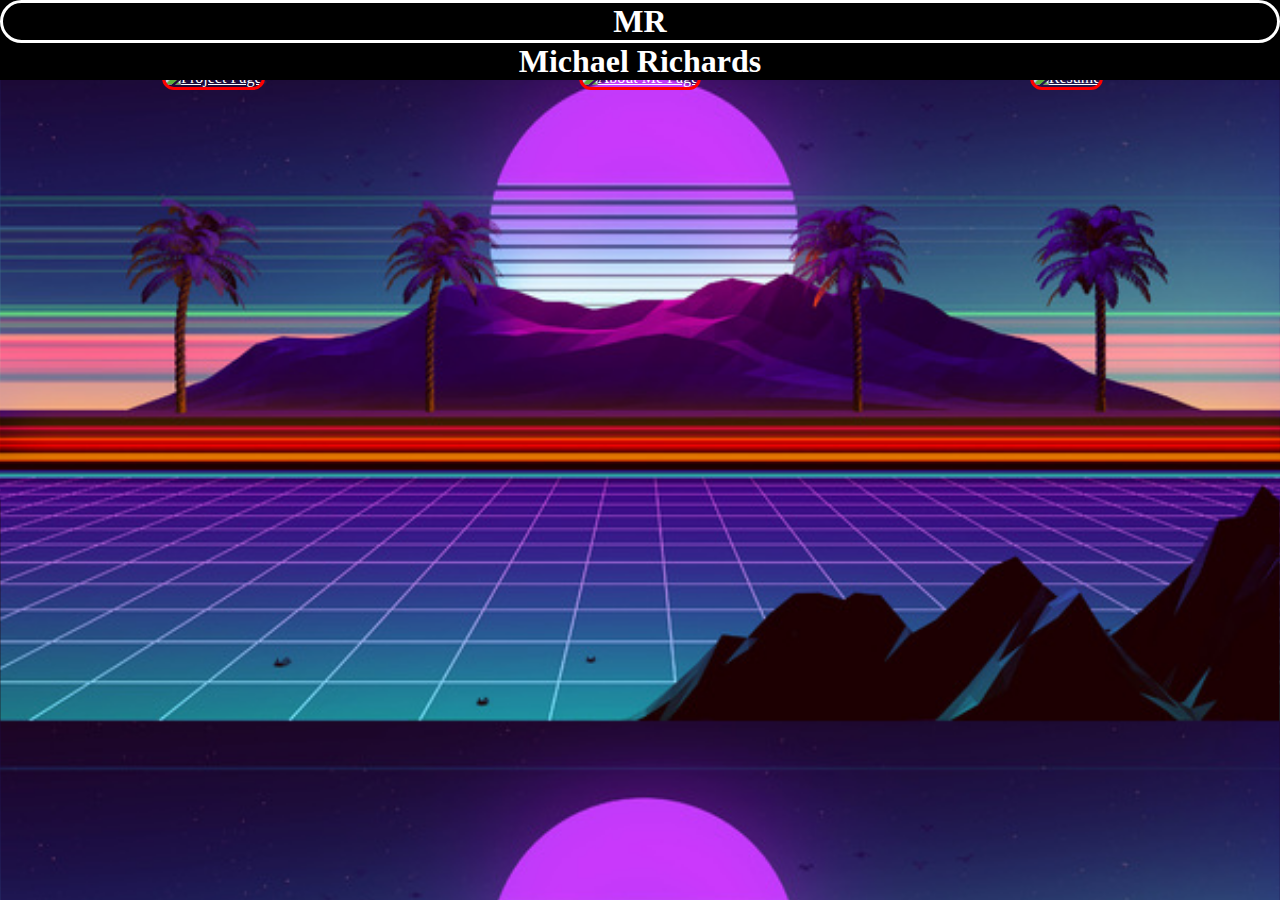
==== index.html @ 2d1ab19a "moved index page" ====
<!DOCTYPE html>
<html lang="en">
  <head>
    <meta charset="UTF-8" />
    <meta name="viewport" content="width=device-width, initial-scale=1.0" />
    <title>Mike Profile</title>
    <link rel="stylesheet" type="text/css" href="index.css" />
  </head>
  <body>
    <div id="navigation-bar">
      <nav>
          <ul>
              <li><h1 id="initials">MR</h1></li>
              <li> <h1>Michael Richards</h1></li>
          </ul>
      </nav>
    </div>
      <div id="profile">
        <img id="profile-pic" src="../resources/profile_image.jpg"></img>
        <div>  
          <a class="links" href="../projects/projects.html"></href><img src="../resources/project.jpg" alt="Project Page"></a></img>  </a>
          <a class="links" href="../about/about.html"><img src="../resources/about_me.jpg" alt="About Me Page"></a>
          <a class="links" href="../about/about.html"><img src="../resources/resume.jpg" alt="Resume"></a>
      </div>
      </div>
  </body>
</html>
---- index.css ----
ul {
    list-style: none;
  }
  
  * {
    color: white;
    margin: 0;
    padding: 0;
  }
  
  img {
    border-radius: 20px;
    border-color: red;
    border-style: solid;
    margin: 10px;
  }
  
  #initials {
    border-radius: 30px;
    border-color: white;
    border-style: solid;
  }
  
  body {
    background-image: url(../resources/background.jpg);
    background-size: cover;
  }
  
  nav {
      background-color: black;
      width: 100%;
      position: fixed;
  }
body{
  text-align: center;
}
  
  #profile-pic {
    height: 40rem
  }

  #profile{
    margin: auto;
    padding-top: 10px;
  }

  .links {
    float: left;
    width: 33.33%;
  }

  img {
    height: 150px;
  }
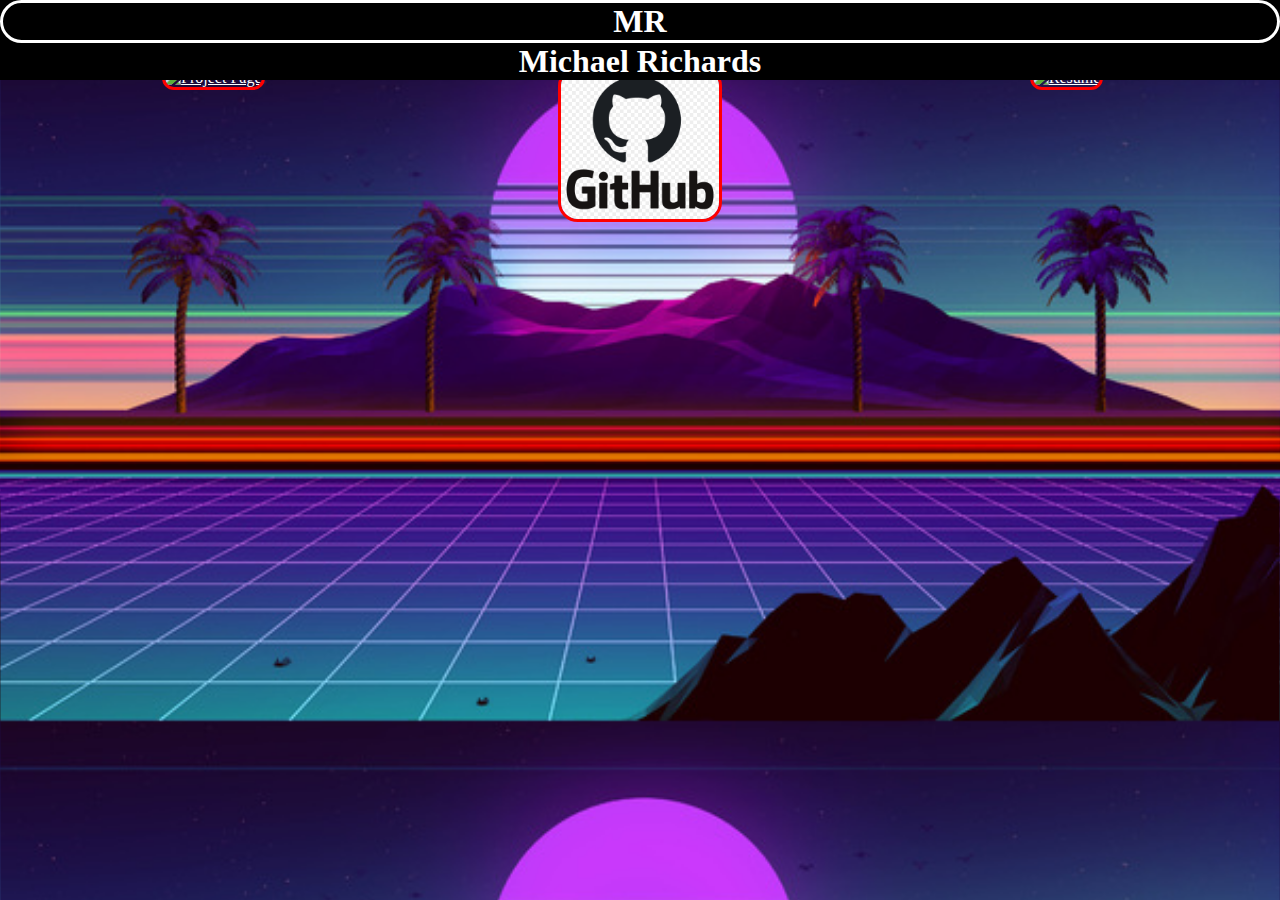
==== commit f50a23ae: "added project desc, changed css, added in some resources" ====
--- a/index.html
+++ b/index.html
@@ -16,11 +16,11 @@
       </nav>
     </div>
       <div id="profile">
-        <img id="profile-pic" src="../resources/profile_image.jpg"></img>
+        <img id="profile-pic" src="./resources/profile_image.jpg"></img>
         <div>  
-          <a class="links" href="../projects/projects.html"></href><img src="../resources/project.jpg" alt="Project Page"></a></img>  </a>
-          <a class="links" href="../about/about.html"><img src="../resources/about_me.jpg" alt="About Me Page"></a>
-          <a class="links" href="../about/about.html"><img src="../resources/resume.jpg" alt="Resume"></a>
+          <a class="links" href="./projects/projects.html"></href><img src="./resources/project.jpg" alt="Project Page"></a></img>  </a>
+          <a class="links" href="https://github.com/mnmr1996development"><img src="./resources/464-4644573_github-logo-png-github-transparent-png.png" alt="Link to Github"></a>
+          <a class="links" href="resume/resume.html" ><img src="./resources/resume.jpg" alt="Resume"></a>
       </div>
       </div>
   </body>
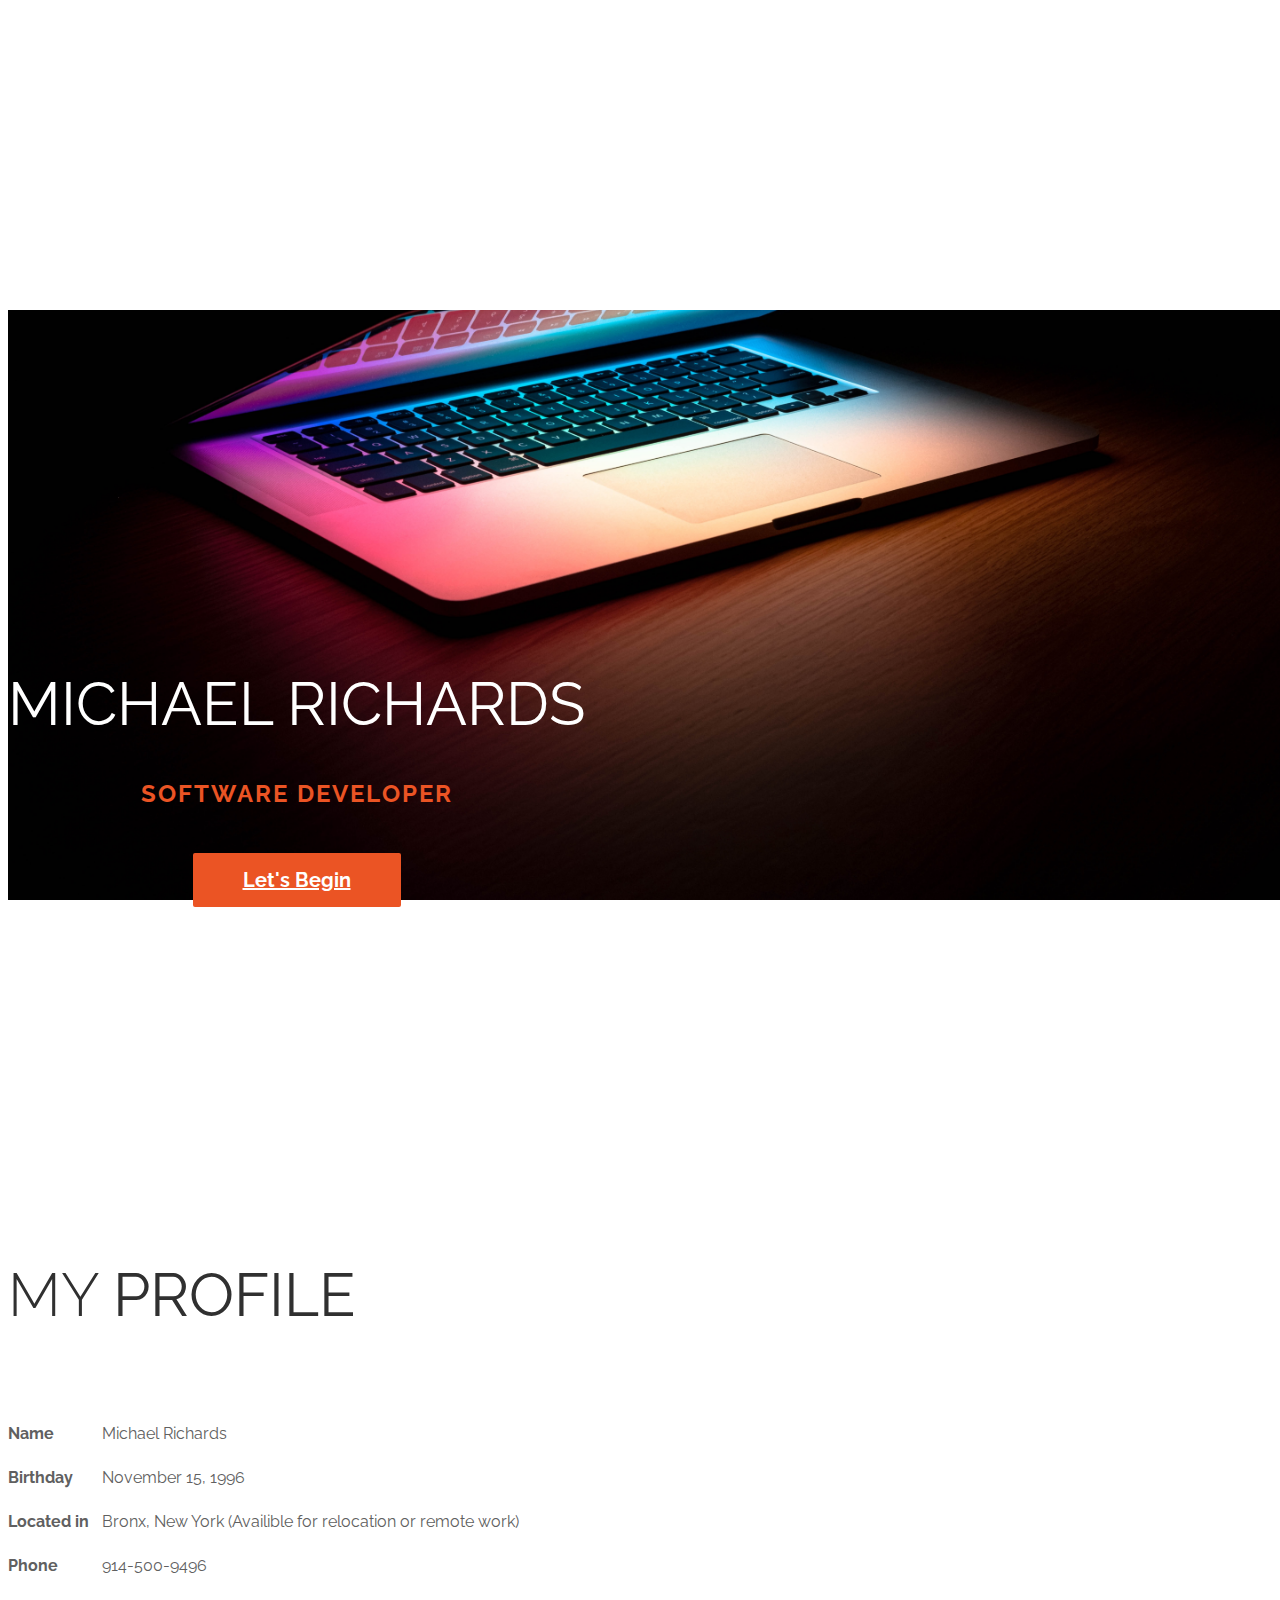
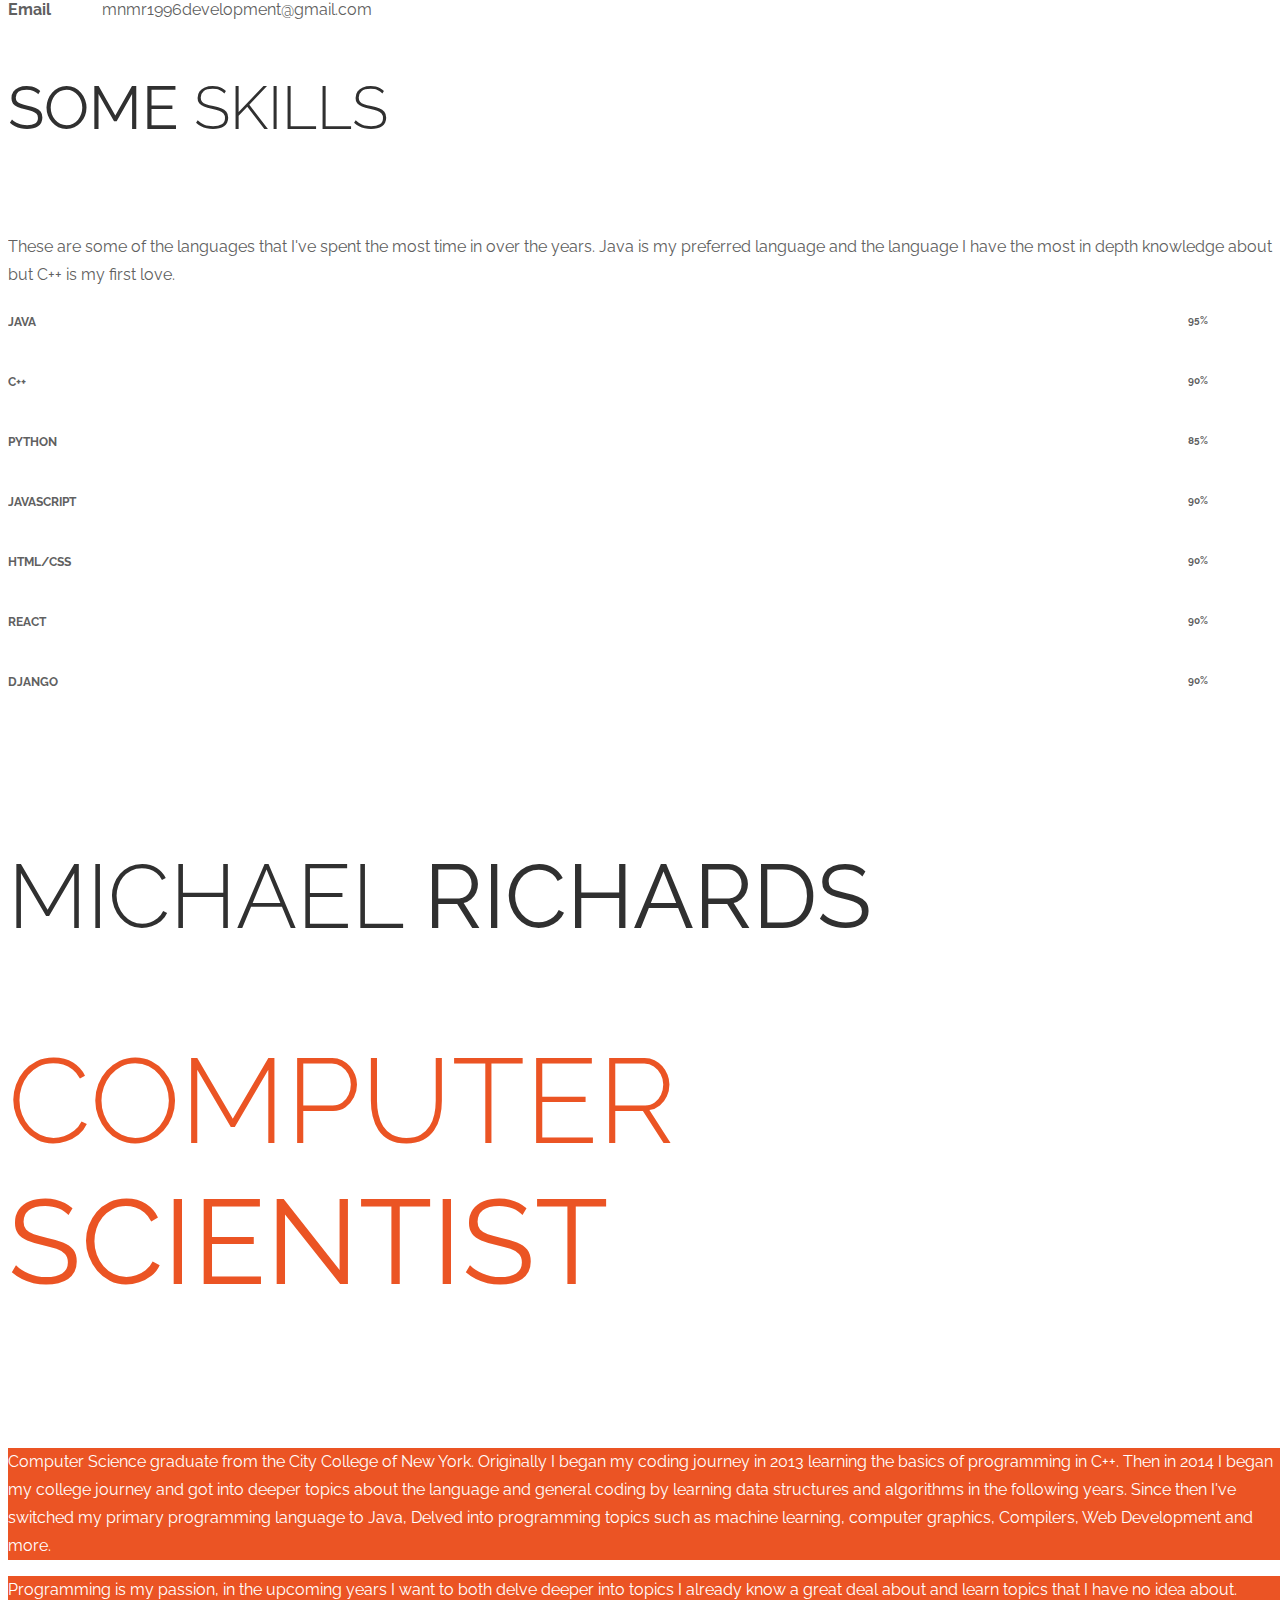
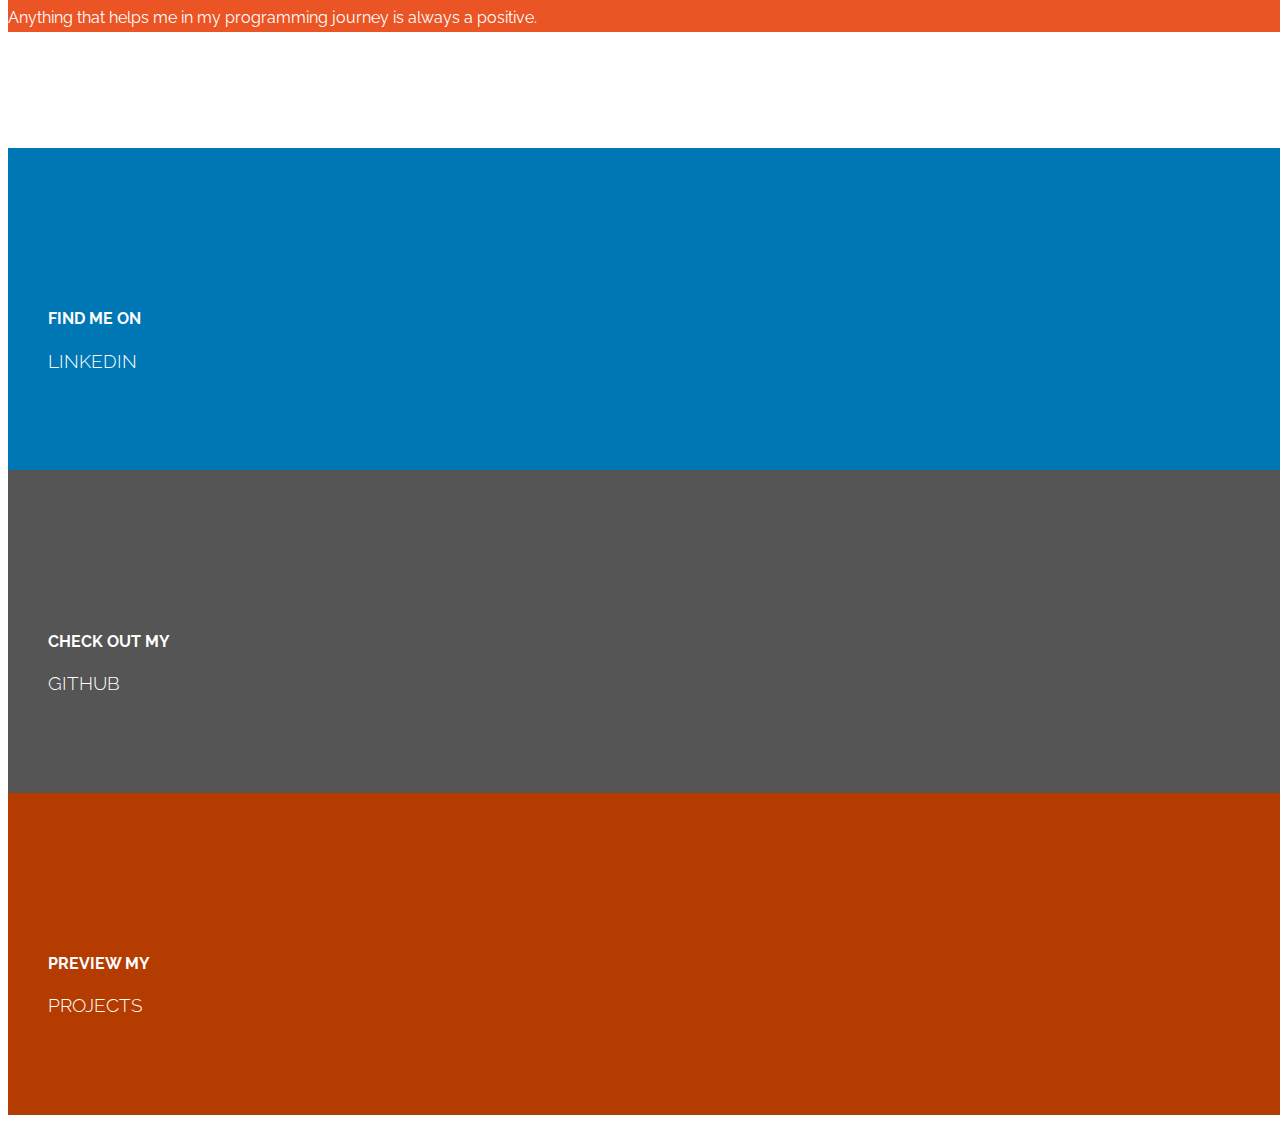
==== commit e01c9b10: "changed icon, added styling" ====
--- a/index.html
+++ b/index.html
@@ -1,27 +1,196 @@
 <!DOCTYPE html>
 <html lang="en">
-  <head>
-    <meta charset="UTF-8" />
-    <meta name="viewport" content="width=device-width, initial-scale=1.0" />
-    <title>Mike Profile</title>
-    <link rel="stylesheet" type="text/css" href="index.css" />
-  </head>
-  <body>
-    <div id="navigation-bar">
-      <nav>
-          <ul>
-              <li><h1 id="initials">MR</h1></li>
-              <li> <h1>Michael Richards</h1></li>
-          </ul>
-      </nav>
-    </div>
-      <div id="profile">
-        <img id="profile-pic" src="./resources/profile_image.jpg"></img>
-        <div>  
-          <a class="links" href="./projects/projects.html"></href><img src="./resources/project.jpg" alt="Project Page"></a></img>  </a>
-          <a class="links" href="https://github.com/mnmr1996development"><img src="./resources/464-4644573_github-logo-png-github-transparent-png.png" alt="Link to Github"></a>
-          <a class="links" href="resume/resume.html" ><img src="./resources/resume.jpg" alt="Resume"></a>
-      </div>
-      </div>
-  </body>
+<head>
+	<meta charset="utf-8">
+	<meta http-equiv="X-UA-Compatible" content="IE=Edge">
+	<meta name="viewport" content="width=device-width, initial-scale=1">
+	<meta name="keywords" content="">
+	<meta name="description" content="">
+	<title>MR</title>
+
+	<link rel="stylesheet" href="assets/css/bootstrap.min.css">
+	<link rel="stylesheet" href="assets/css/font-awesome.min.css">
+	<link rel="stylesheet" href="index.css">
+	<link rel="shortcut icon" href="resources/siteicon.ico"/>
+	<link href='//fonts.googleapis.com/css?family=Raleway:400,300,600,700' rel='stylesheet' type='text/css'>
+
+</head>
+<body data-spy="scroll" data-target="#rock-navigation">
+	<!-- START NAVIGATION -->
+	<div class="navbar navbar-default bs-dos-nav navbar-fixed-top sticky-navigation" role="navigation">
+		<div class="container">
+
+			<div class="navbar-header">
+				<button class="navbar-toggle" data-toggle="collapse" data-target="#rock-navigation">
+					<span class="icon icon-bar"></span>
+					<span class="icon icon-bar"></span>
+					<span class="icon icon-bar"></span>
+				</button>
+				<a href="#" class="navbar-brand">Michael R</a>
+			</div>
+			<nav class="collapse navbar-collapse" id="rock-navigation">
+				<ul class="nav navbar-nav navbar-right main-navigation text-uppercase">
+					<li><a href="#home" class="smoothScroll">Home</a></li>
+					<li><a href="#resume" class="smoothScroll">Skills</a></li>
+					<li><a href="#about" class="smoothScroll">About</a></li>
+					<li><a href="../projects/proj2.html" >Projects</a></li>
+					<li><a href="../resume/resume.html" class="smoothScroll">Resume</a></li>
+					
+				</ul>
+			</nav>
+
+		</div>
+	</div>
+	<!-- END NAVIGATION -->
+
+	<!-- START HOME -->
+	<section id="home" class="templatemo-home">
+		<div class="container">
+			<div class="row">
+				<div class="col-md-2 col-sm-1"></div>
+				<div class="col-md-8 col-sm-10">
+					<h1 class="tm-home-title"><strong>Michael Richards</strong></h1>
+					<h2 class="tm-home-subtitle">Software Developer</h2>
+          <!--synopsis needs to be filled-->
+          <p></p>
+					<a href="#resume" class="btn btn-default smoothScroll tm-view-more-btn">Let's Begin</a>
+				</div>
+				<div class="col-md-2 col-sm-1"></div>
+			</div>
+		</div>
+	</section>
+	<!-- END HOME -->
+
+	
+
+	<!-- START RESUME -->
+	<section id="resume" class="tm-padding-top-bottom-100">
+		<div class="container">
+			<div class="row">
+				<div class="col-md-6 col-sm-6">					
+					<h2 class="title">My <strong>Profile</strong></h2>
+					<p><span class="tm-info-label">Name</span> Michael Richards</p>
+					<p><span class="tm-info-label">Birthday</span> November 15, 1996</p>
+					<p><span class="tm-info-label">Located in</span> Bronx, New York (Availible for relocation or remote work)</p>
+					<p><span class="tm-info-label">Phone</span> 914-500-9496</p>
+					<p><span class="tm-info-label">Email</span> mnmr1996development@gmail.com</p>
+
+				</div>
+				<div class="col-md-6 col-sm-6">
+					<h2 class="title"><strong>Some</strong> Skills</h2>
+					<p>These are some of the languages that I've spent the most time in over the years.
+						 Java is my preferred language and the language I have the most in depth knowledge about but C++ is my first love.</p>
+					<h4 class="tm-progress-label">JAVA <small class="progress-percent-small">95%</small></h4>
+					<div class="progress tm-progress">
+						<div class="progress-bar progress-bar-danger" role="progressbar" aria-valuenow="95" aria-valuemin="0" aria-valuemax="100" style="width: 95%;"></div>
+					</div>
+					<h4 class="tm-progress-label">C++ <small class="progress-percent-small">90%</small></h4>
+					<div class="progress tm-progress">
+						<div class="progress-bar progress-bar-danger" role="progressbar" aria-valuenow="90" aria-valuemin="0" aria-valuemax="100" style="width: 90%;"></div>
+					</div>
+					<h4 class="tm-progress-label">Python <small class="progress-percent-small">85%</small></h4>
+					<div class="progress tm-progress">
+						<div class="progress-bar progress-bar-danger" role="progressbar" aria-valuenow="80" aria-valuemin="0" aria-valuemax="100" style="width: 85%;"></div>
+					</div>
+					<h4 class="tm-progress-label">Javascript <small class="progress-percent-small">90%</small></h4>
+					<div class="progress tm-progress">
+						<div class="progress-bar progress-bar-danger" role="progressbar" aria-valuenow="90" aria-valuemin="0" aria-valuemax="100" style="width: 90%;"></div>
+					</div>
+					<h4 class="tm-progress-label">HTML/CSS <small class="progress-percent-small">90%</small></h4>
+					<div class="progress tm-progress">
+						<div class="progress-bar progress-bar-danger" role="progressbar" aria-valuenow="90" aria-valuemin="0" aria-valuemax="100" style="width: 90%;"></div>
+					</div>
+					<h4 class="tm-progress-label">React <small class="progress-percent-small">90%</small></h4>
+					<div class="progress tm-progress">
+						<div class="progress-bar progress-bar-danger" role="progressbar" aria-valuenow="90" aria-valuemin="0" aria-valuemax="100" style="width: 90%;"></div>
+					</div>
+					<h4 class="tm-progress-label">Django <small class="progress-percent-small">90%</small></h4>
+					<div class="progress tm-progress">
+						<div class="progress-bar progress-bar-danger" role="progressbar" aria-valuenow="90" aria-valuemin="0" aria-valuemax="100" style="width: 90%;"></div>
+					</div>
+				</div>
+			</div>
+		</div>
+	</section>
+	<!-- END RESUME -->
+
+	<!-- START ABOUT -->
+	<section id="about" class="tm-about">
+		<div class="container">
+			<div class="row">
+				<div class="col-md-offset-6 col-md-6 col-sm-offset-6 col-sm-7">
+					<div class="title">
+						<h2>Michael <strong>Richards</strong></h2>
+						<h1 class="tm-red-text">Computer <strong>Scientist</strong></h1>
+					</div>
+          <p> Computer Science graduate from the City College of New York. Originally I began my coding journey in 2013 learning the basics of programming in C++. Then in 2014
+			  I began my college journey and got into deeper topics about the language and general coding by learning data structures and algorithms in the following years.
+			   Since then I've switched my primary programming language to Java, Delved into programming topics such as machine learning, computer graphics, Compilers, Web Development and more.    
+			</p>
+		  <p>Programming is my passion, in the upcoming years I want to both delve deeper into topics I already know a great
+			  deal about and learn topics that I have no idea about. Anything that helps me in my programming journey is always a positive.
+		  </p>
+				</div>
+			</div>
+		</div>
+	</section>
+	<!-- END ABOUT -->
+
+	<!-- START SOCIAL -->
+	<section id="social" class="tm-social">
+		<div class="container">
+			<div class="row">
+				<div class="col-md-4 col-sm-4 wow rotateInUpLeft" data-wow-delay="0.3s">
+					<div class="media LinkedIN">
+						<a href="https://www.linkedin.com/in/michael-richards-475a67157/">
+							<div class="media-object pull-left">
+								<i class="fa fa-linkedin"></i>
+							</div>
+							<div class="media-body">
+								<h4 class="media-heading tm-social-title">Find ME On</h4>
+								<h3>LinkedIN</h3>
+							</div>
+						</a>
+					</div>
+				</div>
+				<div class="col-md-4 col-sm-4 wow rotateInUpLeft" data-wow-delay="0.6s">
+					<div class="media twitter">
+						<a href="https://github.com/mnmr1996development">
+							<div class="media-object pull-left">
+								<i class="fa fa-github"></i>
+							</div>
+							<div class="media-body">
+								<h4 class="media-heading tm-social-title">Check Out My</h4>
+								<h3>Github</h3>
+							</div>
+						</a>
+					</div>
+				</div>
+				<div class="col-md-4 col-sm-4 wow rotateInUpLeft" data-wow-delay="0.9s">
+					<div class="media pinterest">
+						<a href="projects/projects.html">
+							<div class="media-object pull-left">
+								<i class="fa fa-folder"></i>
+							</div>
+							<div class="media-body">
+								<h4 class="media-heading tm-social-title">Preview My</h4>
+								<h3>Projects</h3>
+							</div>
+						</a>
+					</div>
+				</div>
+			</div>
+		</div>
+	</section>
+	<!-- END SOCIAL -->
+
+	
+	<script src="assets/js/jquery.js"></script>
+	<script src="assets/js/bootstrap.min.js"></script>
+	<script src="assets/js/smoothscroll.js"></script>
+	<script src="assets/js/jquery.nav.js"></script>
+	<script src="assets/js/isotope.js"></script>
+	<script src="assets/js/imagesloaded.min.js"></script>
+	<script src="assets/js/custom.js"></script>
+</body>
 </html>--- a/index.css
+++ b/index.css
@@ -1,54 +1,259 @@
-ul {
-    list-style: none;
+
+body {
+  background: #ffffff;
+  font-family: 'Raleway', sans-serif;
+  font-size: 16px;
+  color: #606060;
+  position: relative;
+}
+html, body {
+  width: 100%;
+  overflow-x: hidden;
+}
+h1,h2,h3 { font-weight: 300; }
+p { line-height: 28px; }
+hr {
+  border-color: #f2f2f2;
+  width: 100px;
+  margin-bottom: 40px;
+}
+.title {
+  color: #303030;
+  font-size: 60px;
+  padding-bottom: 40px;
+  text-transform: uppercase;
+}
+
+/* START NAVIGATION */
+.sticky-navigation { opacity: 0; }
+.navbar-default {
+  background: #fff;
+  border: none;
+  -webkit-box-shadow: 0 2px 8px 0 rgba(50, 50, 50, 0.08);
+          box-shadow: 0 2px 8px 0 rgba(50, 50, 50, 0.08);
+  margin: 0;
+  padding: 0;
+}
+.navbar-default .navbar-brand {
+  color: #212227;
+  font-weight: bold;
+  font-size: 30px;
+  line-height: 45px;
+  padding: 10px 0 0 12px;
+}
+.navbar-default .navbar-nav li a {
+  color: #202020;
+  font-size: 13px;
+  font-weight: bold;
+  line-height: 45px;
+  letter-spacing: 1px;
+}
+.navbar-default .navbar-nav li a:hover { color: #eb5424; }
+.navbar-default .navbar-nav > li > a:hover,
+.navbar-default .navbar-nav > li > a:focus {
+  color: #eb5424;
+  background-color: transparent;
+}
+.navbar-default .navbar-nav > .active > a,
+.navbar-default .navbar-nav > .active > a:hover,
+.navbar-default .navbar-nav > .active > a:focus {
+  color: #eb5424;
+  background-color: transparent;
+}
+.navbar-default .navbar-toggle {
+  border: none;
+  padding-top: 10px;
+}
+.navbar-default .navbar-toggle .icon-bar {
+  background: #eb5424;
+  border-color: transparent;
+}
+.navbar-default .navbar-toggle:hover,
+.navbar-default .navbar-toggle:focus { background-color: transparent }
+/* END NAVIGATION */
+
+/* START HOME */
+.templatemo-home {
+  background: url('resources/newback.jpg');
+  background-size: cover;
+  background-attachment: fixed;
+  background-position: center center;
+  color: white;
+  display: -webkit-box;
+  display: -webkit-flex;
+  display: -ms-flexbox;
+  display: flex;
+  -webkit-box-align: center;
+  -webkit-align-items: center;
+      -ms-flex-align: center;
+          align-items: center;
+  text-align: center;  
+  height: 100vh;
+}
+.tm-home-title,
+ .tm-home-subtitle {
+  text-transform: uppercase;
+ }
+.tm-home-title { font-size: 60px; }
+.tm-home-subtitle {
+  color: #eb5424;
+  font-weight: bold;
+  padding-bottom: 40px;
+  letter-spacing: 2px;
+}
+.tm-view-more-btn {
+  background: #eb5424;
+  color: #ffffff;
+  border: none;
+  border-radius: 2px;
+  font-size: 20px;
+  font-weight: 700;
+  margin-top: 30px;
+  padding: 15px 50px;
+  -webkit-transition: all 0.6s ease-in;
+          transition: all 0.6s ease-in;
+}
+.tm-view-more-btn:hover {
+  background: #ffffff;
+  color: #eb5424;
+}
+/* END HOME */
+
+
+
+/* START RESUME */
+.tm-red-text { color: #eb5424; }
+.tm-info-label {
+  font-weight: bold;
+  display: inline-block;
+  width: 90px;
+}
+.tm-progress {
+  background: #fff;
+  border-radius: 2px;
+  height: 4px;
+}
+.progress-bar-danger { background: #eb5424; }
+.tm-progress-label {
+  font-size: 12px;
+  font-weight: bold;
+  padding-top: 10px;
+  text-transform: uppercase;
+}
+.progress-percent-small {
+  display: block;
+  float: right;
+  padding-right: 80px;
+}
+/* END RESUME */
+
+/* START ABOUT */
+.tm-about {
+background: url('resources/tempabout.jpg');
+  background-size: cover;
+  background-attachment: fixed;
+  background-position: center center;
+  padding-top: 60px;
+  padding-bottom: 100px;
+  color: white
+}
+
+.tm-about p{
+  background-color: #eb5424;
+}
+/* END ABOUT */
+
+/* START SOCIAL */
+.tm-social {
+  text-transform: uppercase;
+}
+.tm-social .container {
+  width: 100%;
+  padding: 0;
+  margin: 0;
+}
+.tm-social .col-md-4 {
+  padding: 0;
+  margin: 0;
+}
+.LinkedIN:hover,
+.twitter:hover,
+.pinterest:hover {
+  background: #202020;
+}
+.LinkedIN { background: #0077B5; }
+.twitter { background: #555555; }
+.pinterest { background: #b53c00; }
+.media {
+  padding: 80px 40px 80px 40px;
+  -webkit-transition: all 0.6s ease-in;
+          transition: all 0.6s ease-in;
+}
+.tm-social a {
+  color: #ffffff;
+  display: inline-block;
+  text-decoration: none;
+}
+.tm-social .media .fa {
+  background: #ffffff;
+  border-radius: 2px;
+  color: #707070;
+  font-size: 30px;
+  width: 60px;
+  height: 60px;
+  line-height: 60px;
+  text-align: center;
+  margin-right: 20px;
+}
+.tm-social-title {
+  font-family: 'Raleway', sans-serif;
+  font-weight: bold;
+}
+/* END SOCIAL */
+
+/* START CONTACT */
+.tm-contact {
+  text-align: center;
+  padding-top: 80px;
+  padding-bottom: 40px;
+}
+.form-control {
+  background: transparent;
+  border: 1px solid #666;
+  border-radius: 2px;
+  -webkit-box-shadow: none;
+          box-shadow: none;
+  margin-bottom: 10px;
+  -webkit-transition: all 0.6s ease-in;
+          transition: all 0.6s ease-in;
+}
+.form-control:focus,
+ .form-control:hover {
+  background: #202020;
+  color: #ffffff;
+}
+input { height: 50px; }
+.tm-contact p { padding-top: 40px; }
+/* END CONTACT */
+
+@media screen and (max-device-width: 1024px){
+  .templatemo-home {
+    background-attachment: scroll;
   }
-  
-  * {
-    color: white;
-    margin: 0;
-    padding: 0;
-  }
-  
-  img {
-    border-radius: 20px;
-    border-color: red;
-    border-style: solid;
-    margin: 10px;
-  }
-  
-  #initials {
-    border-radius: 30px;
-    border-color: white;
-    border-style: solid;
-  }
-  
-  body {
-    background-image: url(../resources/background.jpg);
-    background-size: cover;
-  }
-  
-  nav {
-      background-color: black;
-      width: 100%;
-      position: fixed;
-  }
-body{
-  text-align: center;
-}
-  
-  #profile-pic {
-    height: 40rem
-  }
-
-  #profile{
-    margin: auto;
-    padding-top: 10px;
-  }
-
-  .links {
-    float: left;
-    width: 33.33%;
-  }
-
-  img {
-    height: 150px;
-  }+}
+
+/* START MEDIA 980 */
+@media screen and (max-width:980px){
+  .portfolio-overlay  { padding-top: 10px; }
+}
+/* END MEDIA 980 */
+
+@media screen and (max-width: 767px) {
+  .tm-home-title { font-size: 40px; }
+}
+
+/* START MEDIA 360 */
+@media screen and (max-width:360px){
+  .navbar-default .navbar-brand {  padding-top: 2px; }
+}
+/* END MEDIA 360 */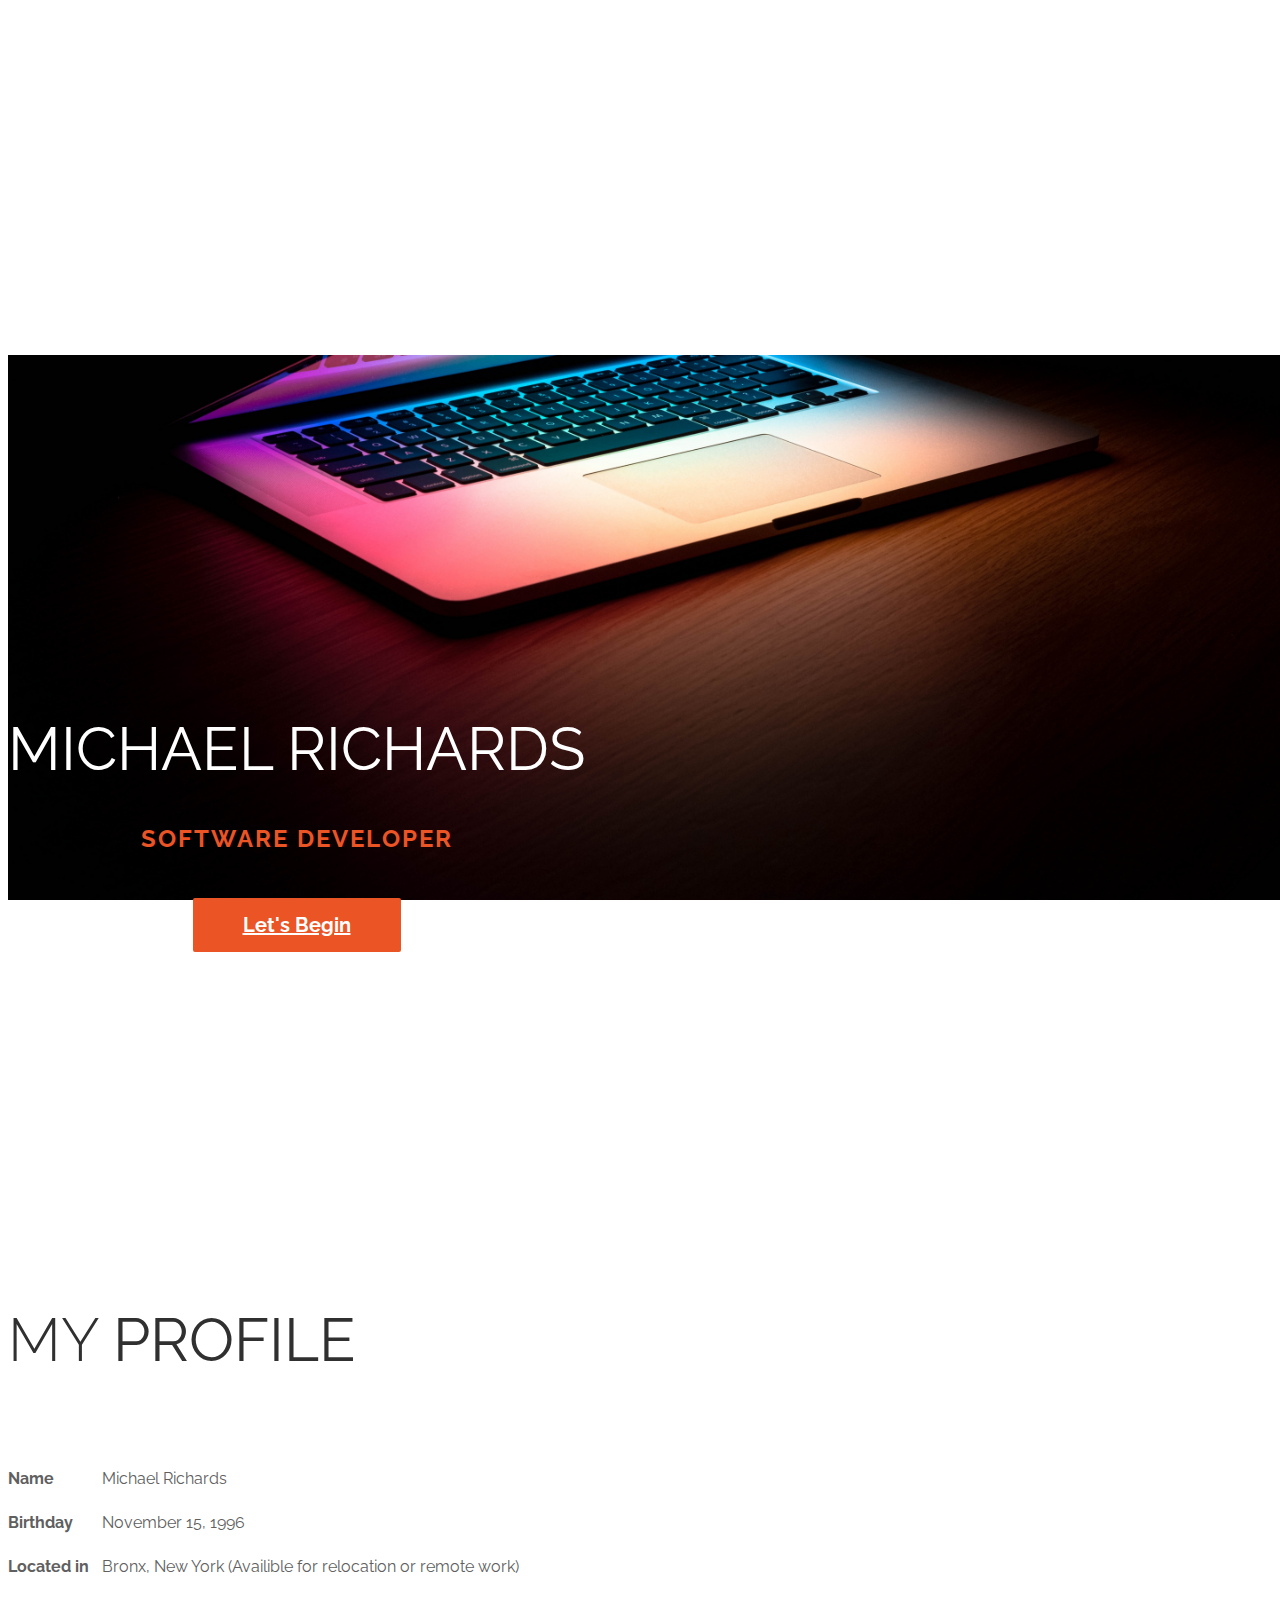
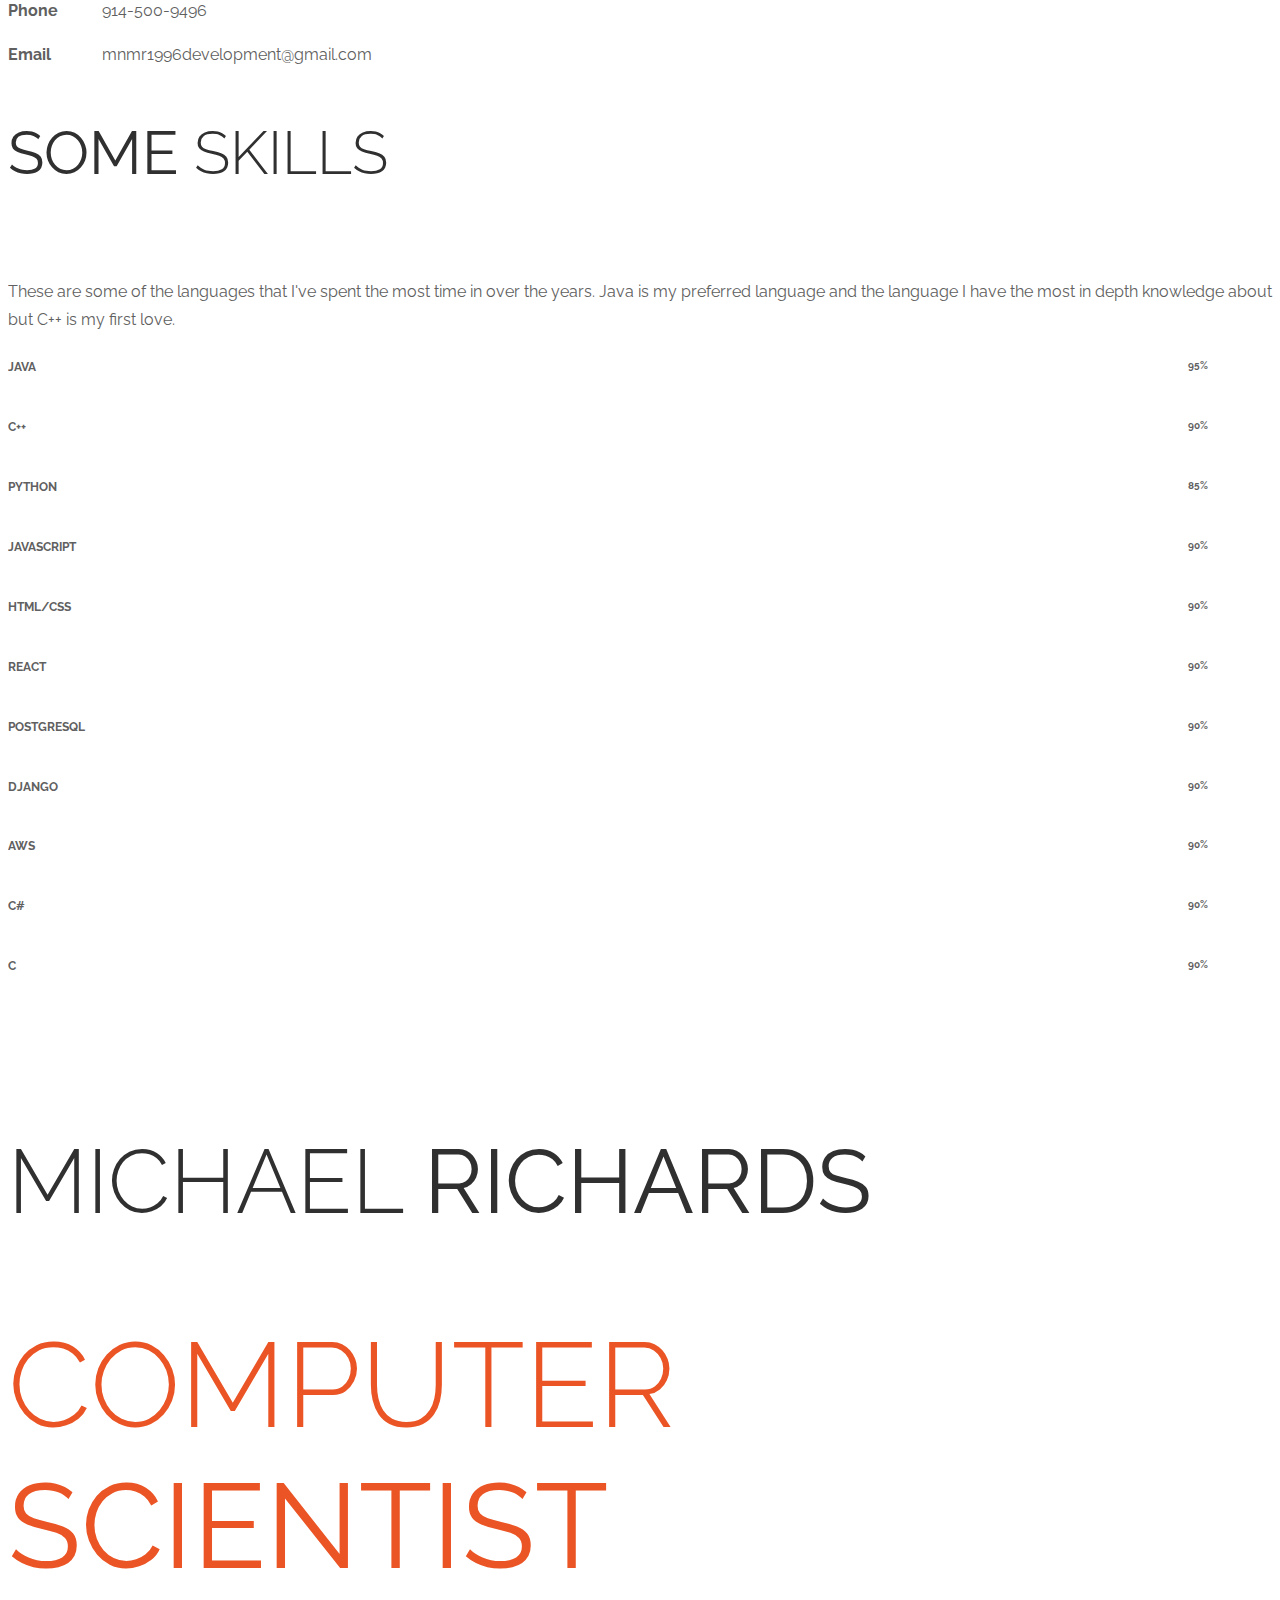
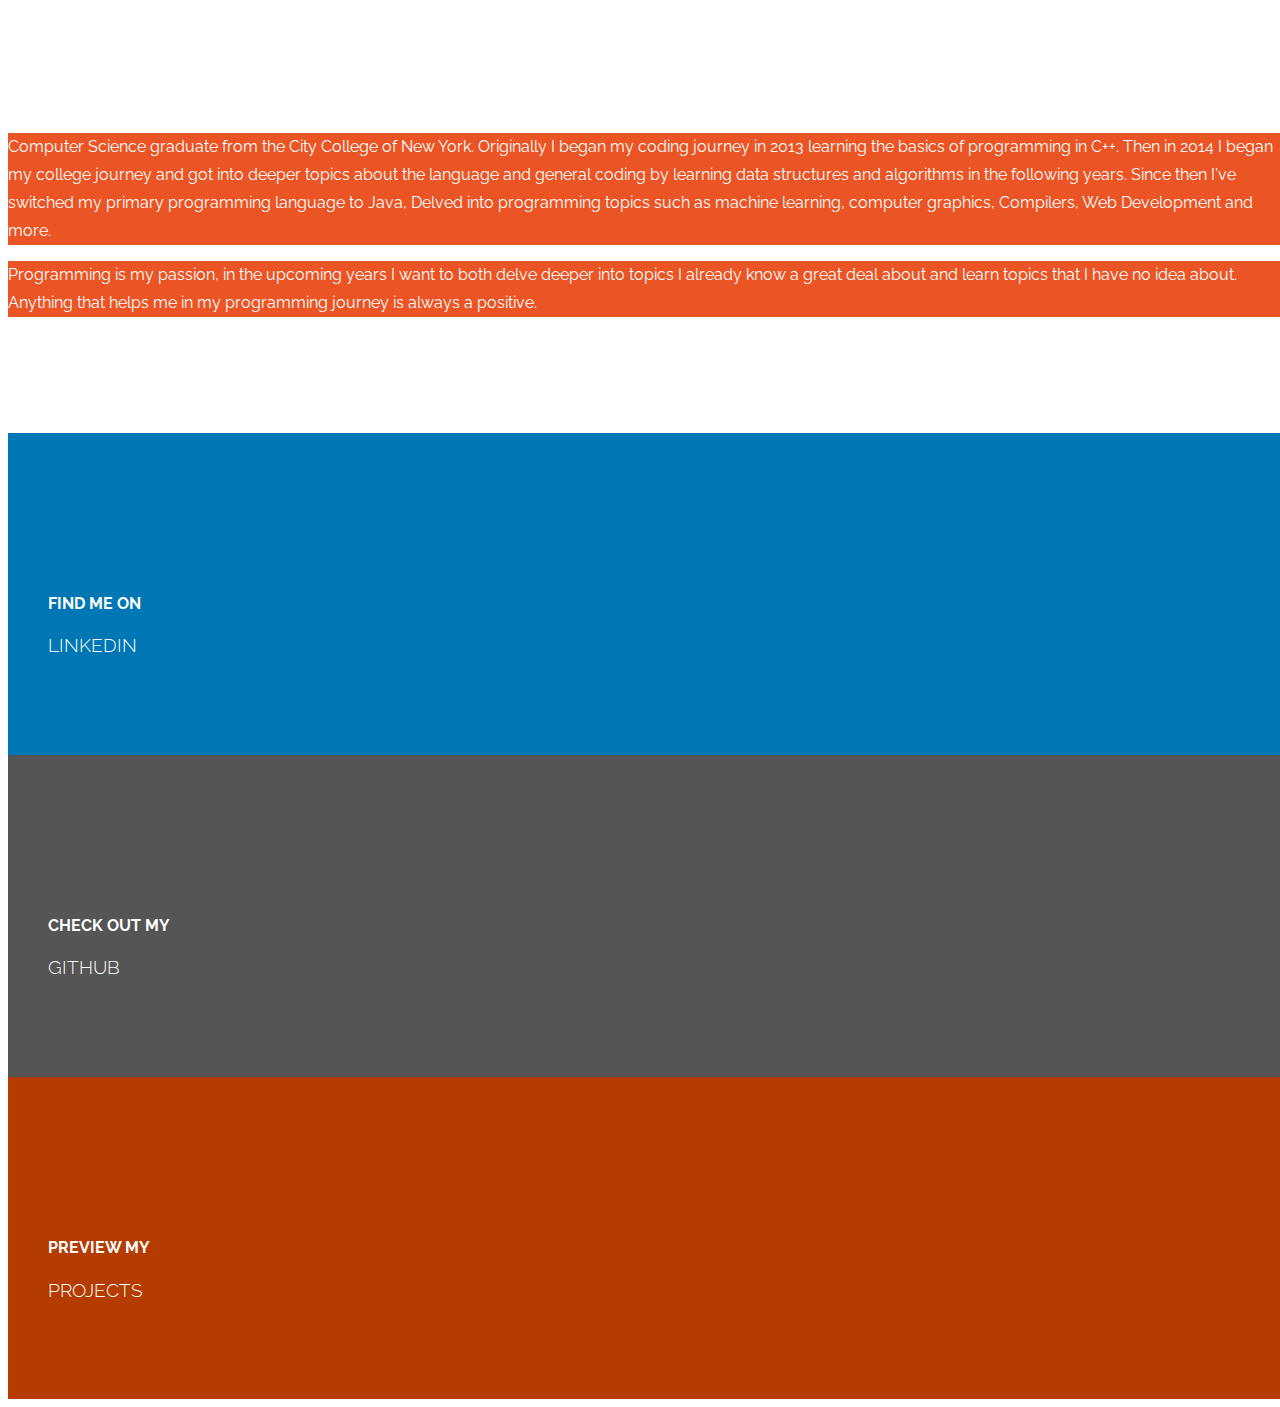
==== commit a65d78f1: "fixed the links" ====
--- a/index.html
+++ b/index.html
@@ -6,7 +6,7 @@
 	<meta name="viewport" content="width=device-width, initial-scale=1">
 	<meta name="keywords" content="">
 	<meta name="description" content="">
-	<title>MR</title>
+	<title>MR Profile</title>
 
 	<link rel="stylesheet" href="assets/css/bootstrap.min.css">
 	<link rel="stylesheet" href="assets/css/font-awesome.min.css">
@@ -16,7 +16,7 @@
 
 </head>
 <body data-spy="scroll" data-target="#rock-navigation">
-	<!-- START NAVIGATION -->
+	
 	<div class="navbar navbar-default bs-dos-nav navbar-fixed-top sticky-navigation" role="navigation">
 		<div class="container">
 
@@ -31,19 +31,20 @@
 			<nav class="collapse navbar-collapse" id="rock-navigation">
 				<ul class="nav navbar-nav navbar-right main-navigation text-uppercase">
 					<li><a href="#home" class="smoothScroll">Home</a></li>
-					<li><a href="#resume" class="smoothScroll">Skills</a></li>
+					<li><a href="#skills" class="smoothScroll">Skills</a></li>
 					<li><a href="#about" class="smoothScroll">About</a></li>
-					<li><a href="../projects/proj2.html" >Projects</a></li>
-					<li><a href="../resume/resume.html" class="smoothScroll">Resume</a></li>
+					<li><a href="#social" class="smoothScroll">Find Me</a></li>
+					<li><a href="projects/projects.html" >Projects</a></li>
+					<li><a href="resume/resume.html" class="smoothScroll">Resume</a></li>
 					
 				</ul>
 			</nav>
 
 		</div>
 	</div>
-	<!-- END NAVIGATION -->
-
-	<!-- START HOME -->
+	
+
+	<!-- HOME MAIN -->
 	<section id="home" class="templatemo-home">
 		<div class="container">
 			<div class="row">
@@ -51,20 +52,18 @@
 				<div class="col-md-8 col-sm-10">
 					<h1 class="tm-home-title"><strong>Michael Richards</strong></h1>
 					<h2 class="tm-home-subtitle">Software Developer</h2>
-          <!--synopsis needs to be filled-->
-          <p></p>
-					<a href="#resume" class="btn btn-default smoothScroll tm-view-more-btn">Let's Begin</a>
+					<a href="#skills" class="btn btn-default smoothScroll tm-view-more-btn">Let's Begin</a>
 				</div>
 				<div class="col-md-2 col-sm-1"></div>
 			</div>
 		</div>
 	</section>
-	<!-- END HOME -->
-
-	
-
-	<!-- START RESUME -->
-	<section id="resume" class="tm-padding-top-bottom-100">
+	
+
+	
+
+	<!-- SKILLS -->
+	<section id="skills" class="tm-padding-top-bottom-100">
 		<div class="container">
 			<div class="row">
 				<div class="col-md-6 col-sm-6">					
@@ -104,17 +103,32 @@
 					<div class="progress tm-progress">
 						<div class="progress-bar progress-bar-danger" role="progressbar" aria-valuenow="90" aria-valuemin="0" aria-valuemax="100" style="width: 90%;"></div>
 					</div>
+					<h4 class="tm-progress-label">PostgreSQL<small class="progress-percent-small">90%</small></h4>
+					<div class="progress tm-progress">
+						<div class="progress-bar progress-bar-danger" role="progressbar" aria-valuenow="90" aria-valuemin="0" aria-valuemax="100" style="width: 90%;"></div>
+					</div>
 					<h4 class="tm-progress-label">Django <small class="progress-percent-small">90%</small></h4>
 					<div class="progress tm-progress">
 						<div class="progress-bar progress-bar-danger" role="progressbar" aria-valuenow="90" aria-valuemin="0" aria-valuemax="100" style="width: 90%;"></div>
 					</div>
-				</div>
-			</div>
-		</div>
-	</section>
-	<!-- END RESUME -->
-
-	<!-- START ABOUT -->
+					<h4 class="tm-progress-label">AWS<small class="progress-percent-small">90%</small></h4>
+					<div class="progress tm-progress">
+						<div class="progress-bar progress-bar-danger" role="progressbar" aria-valuenow="90" aria-valuemin="0" aria-valuemax="100" style="width: 90%;"></div>
+					</div>
+					<h4 class="tm-progress-label">C#<small class="progress-percent-small">90%</small></h4>
+					<div class="progress tm-progress">
+						<div class="progress-bar progress-bar-danger" role="progressbar" aria-valuenow="90" aria-valuemin="0" aria-valuemax="100" style="width: 90%;"></div>
+					</div>
+					<h4 class="tm-progress-label">C<small class="progress-percent-small">90%</small></h4>
+					<div class="progress tm-progress">
+						<div class="progress-bar progress-bar-danger" role="progressbar" aria-valuenow="90" aria-valuemin="0" aria-valuemax="100" style="width: 90%;"></div>
+					</div>
+				</div>
+			</div>
+		</div>
+	</section>
+
+	<!--ABOUT -->
 	<section id="about" class="tm-about">
 		<div class="container">
 			<div class="row">
@@ -134,8 +148,7 @@
 			</div>
 		</div>
 	</section>
-	<!-- END ABOUT -->
-
+	
 	<!-- START SOCIAL -->
 	<section id="social" class="tm-social">
 		<div class="container">
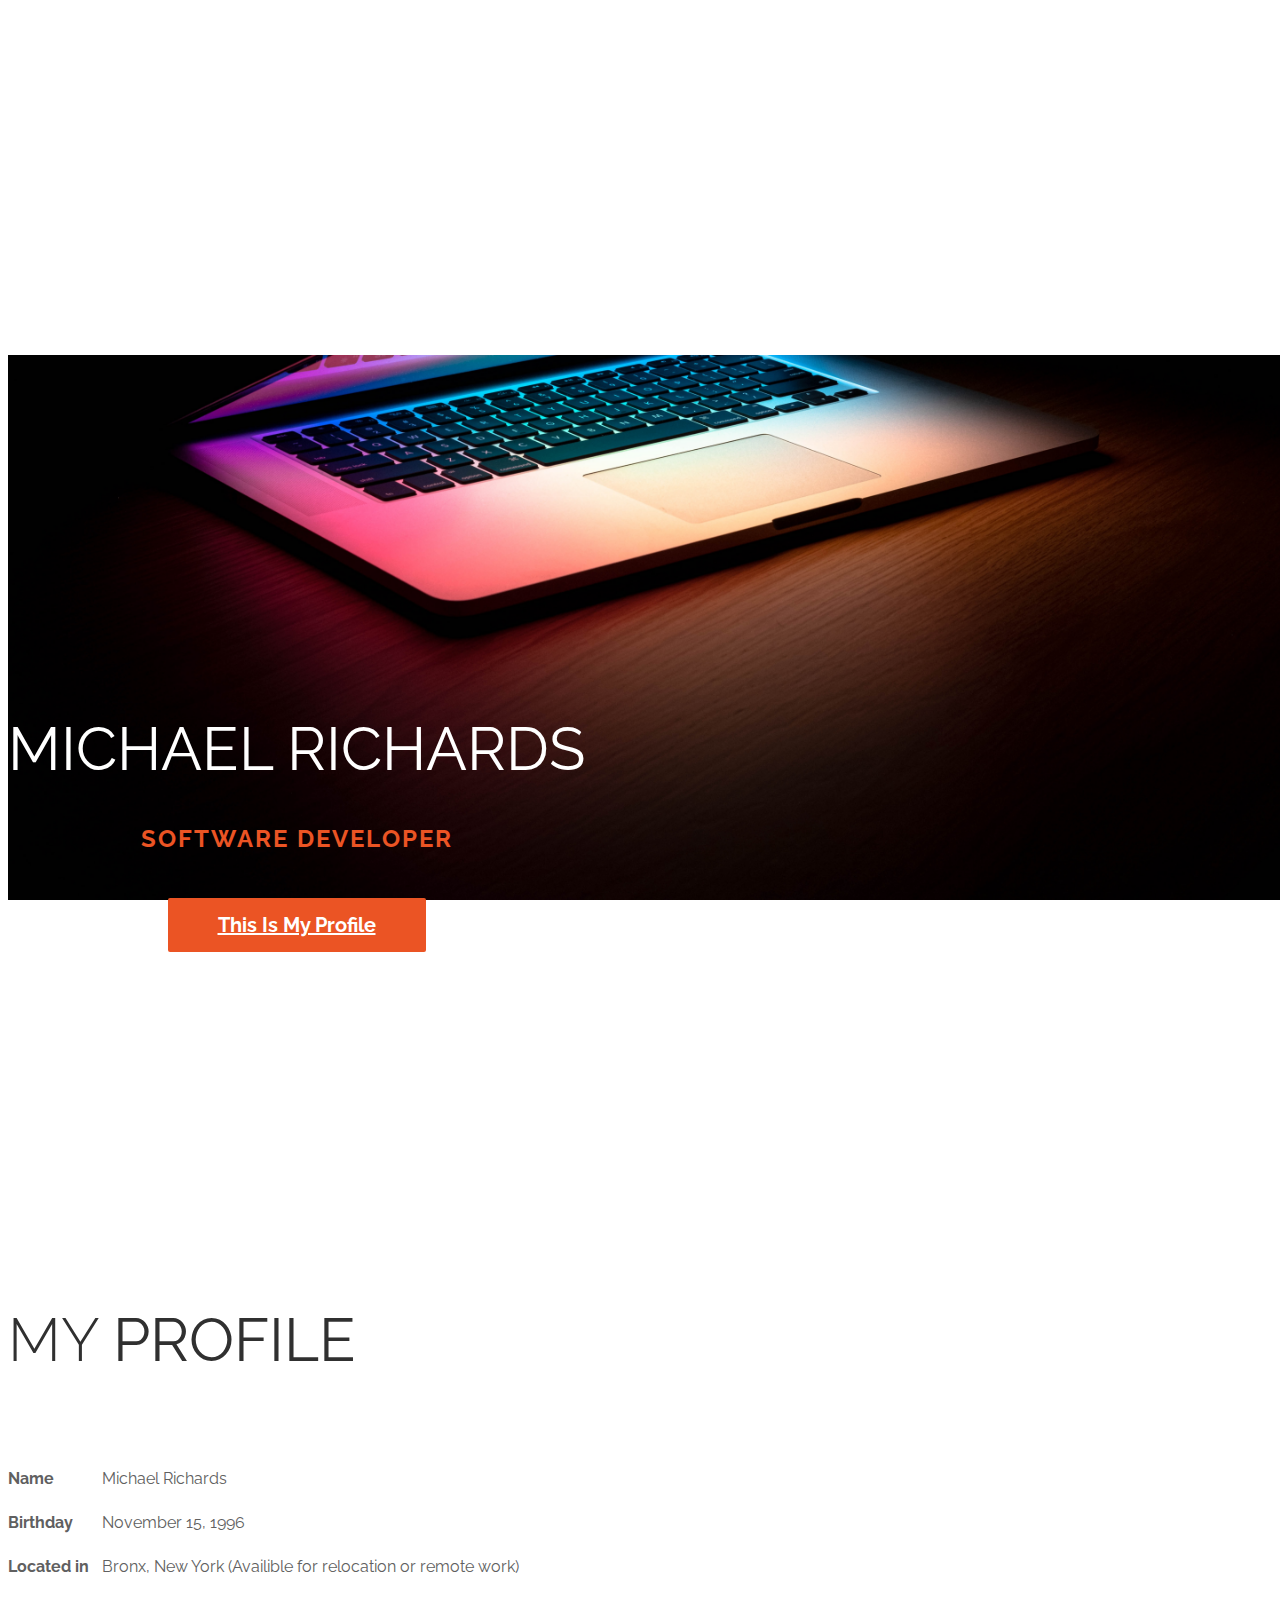
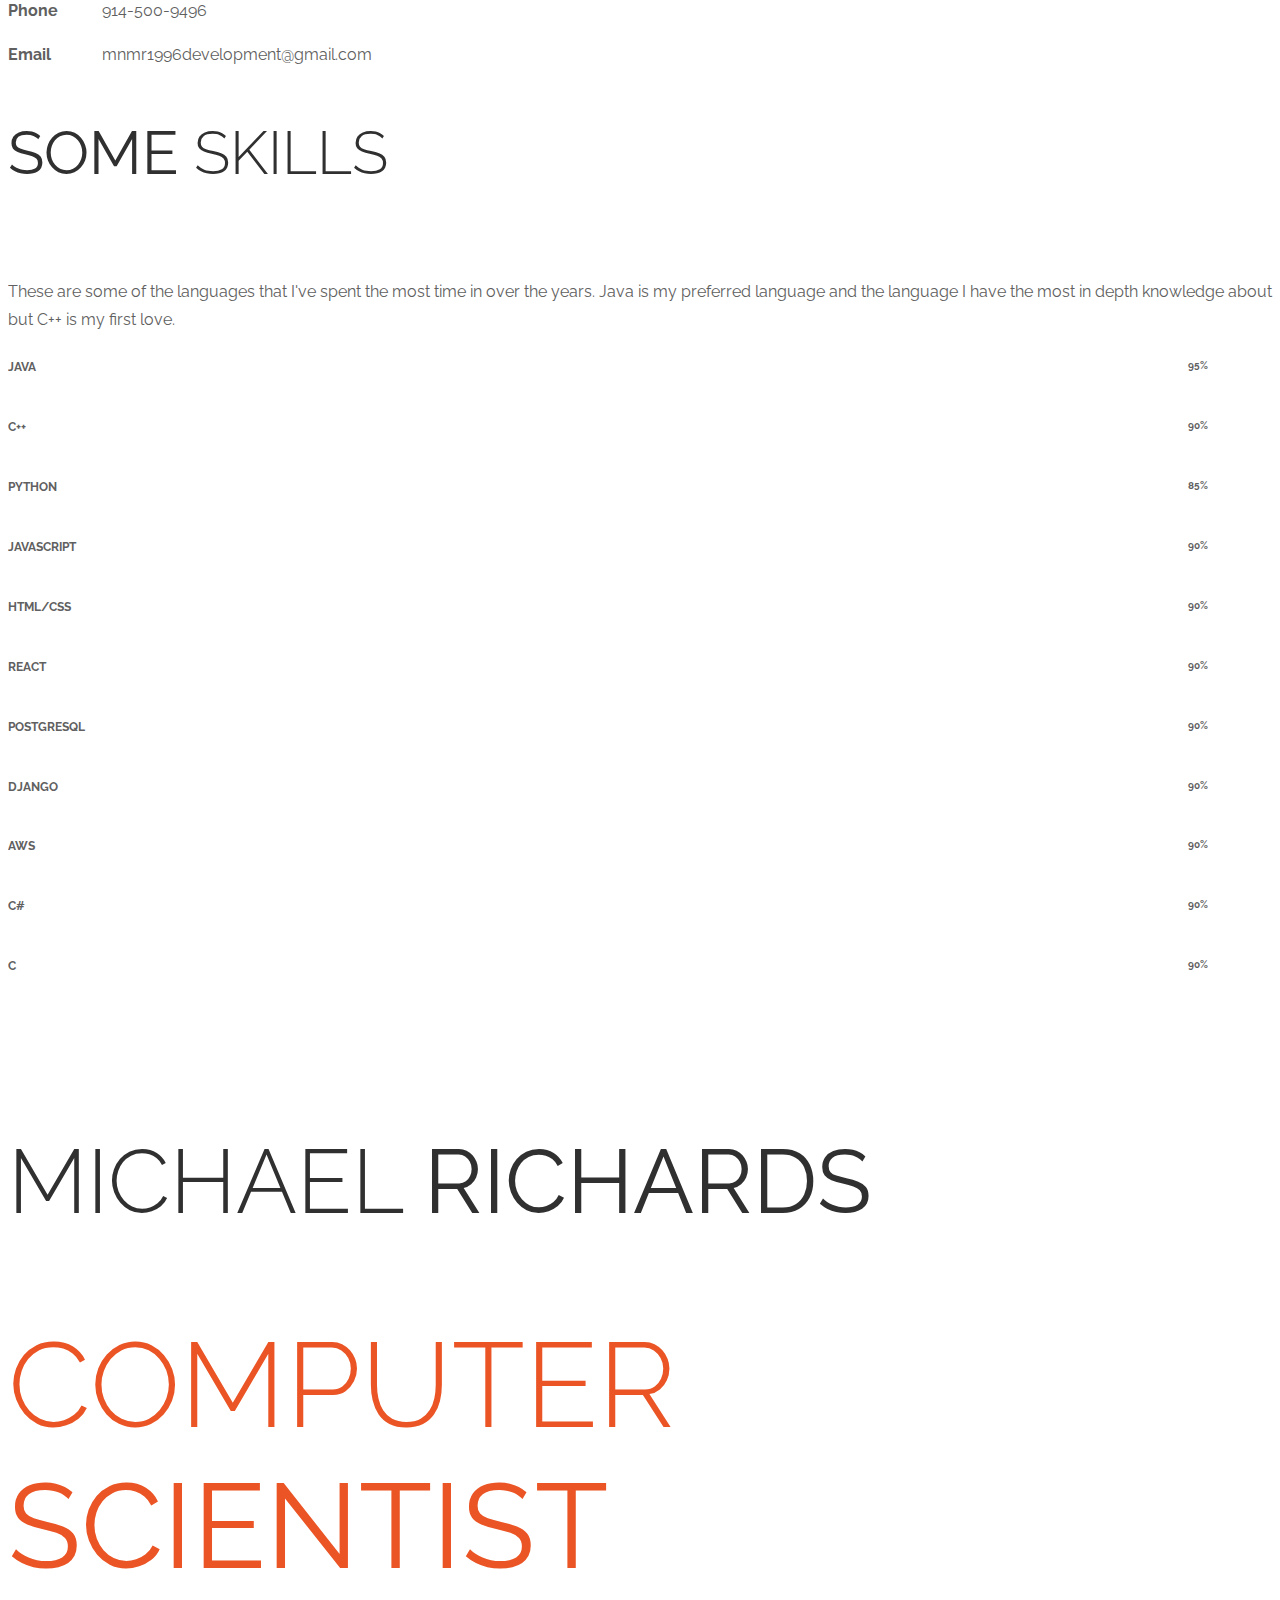
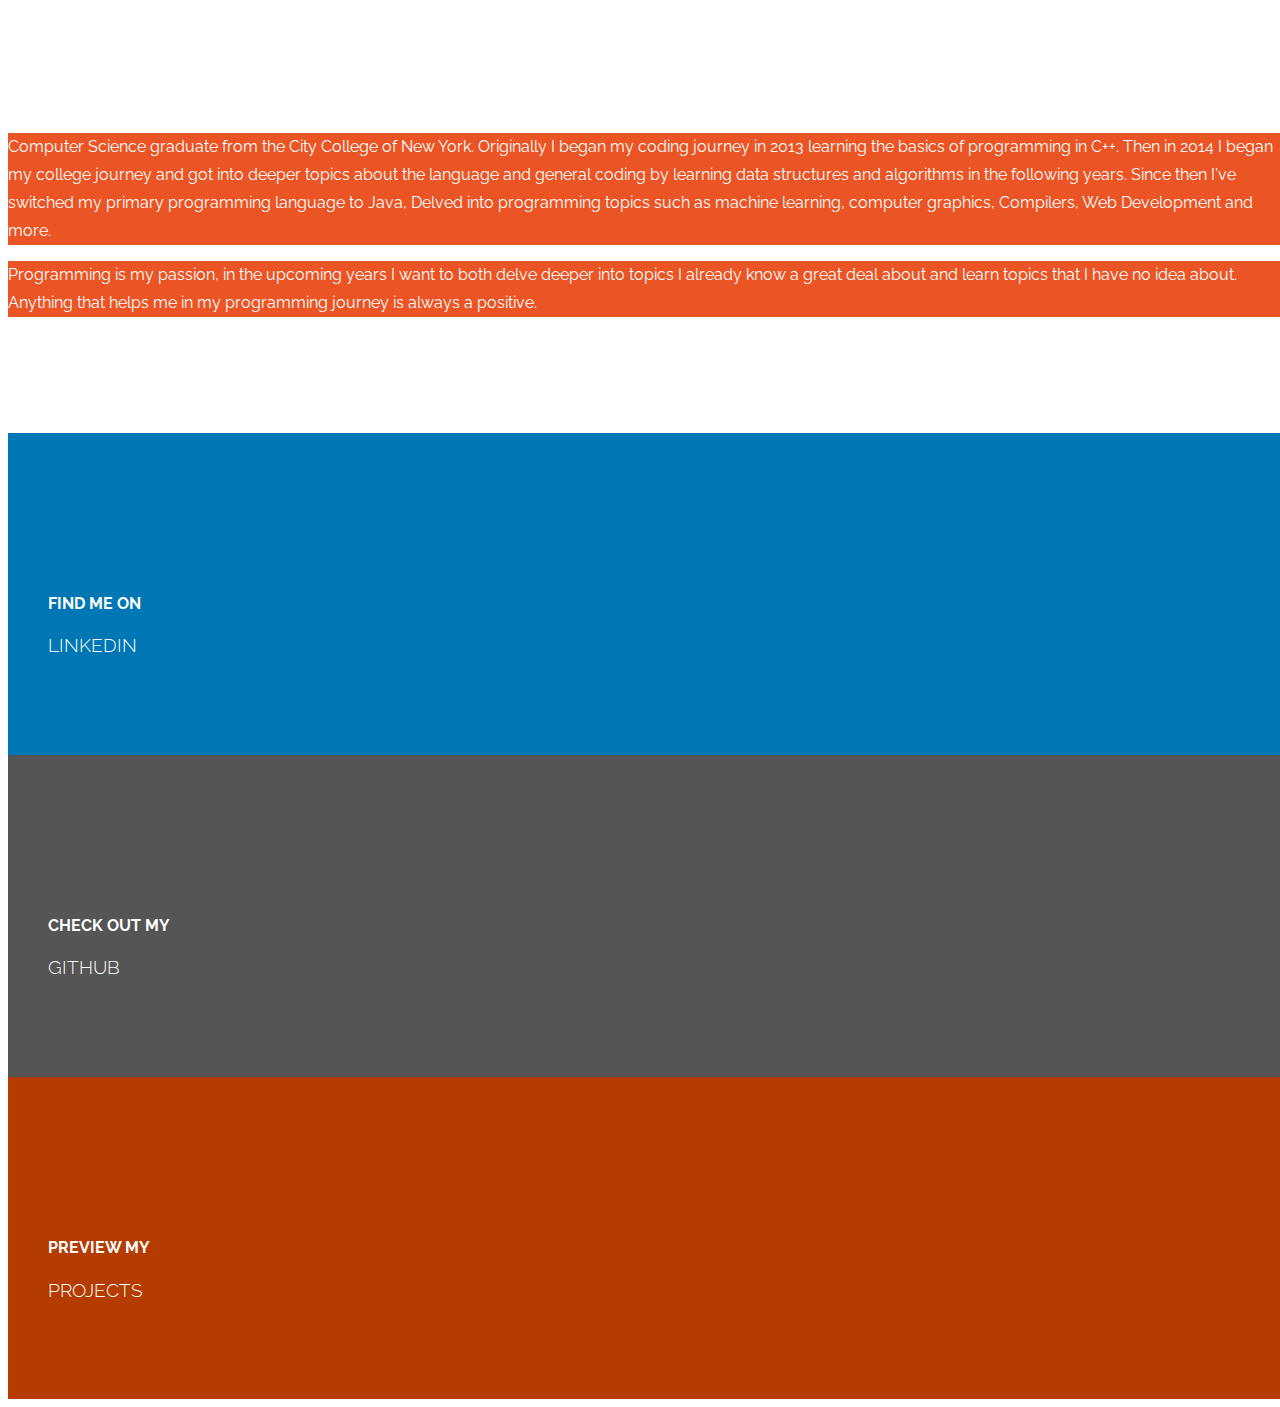
==== commit 40fc1d51: "working on miketube" ====
--- a/index.html
+++ b/index.html
@@ -52,7 +52,7 @@
 				<div class="col-md-8 col-sm-10">
 					<h1 class="tm-home-title"><strong>Michael Richards</strong></h1>
 					<h2 class="tm-home-subtitle">Software Developer</h2>
-					<a href="#skills" class="btn btn-default smoothScroll tm-view-more-btn">Let's Begin</a>
+					<a href="#skills" class="btn btn-default smoothScroll tm-view-more-btn">This Is My Profile</a>
 				</div>
 				<div class="col-md-2 col-sm-1"></div>
 			</div>
